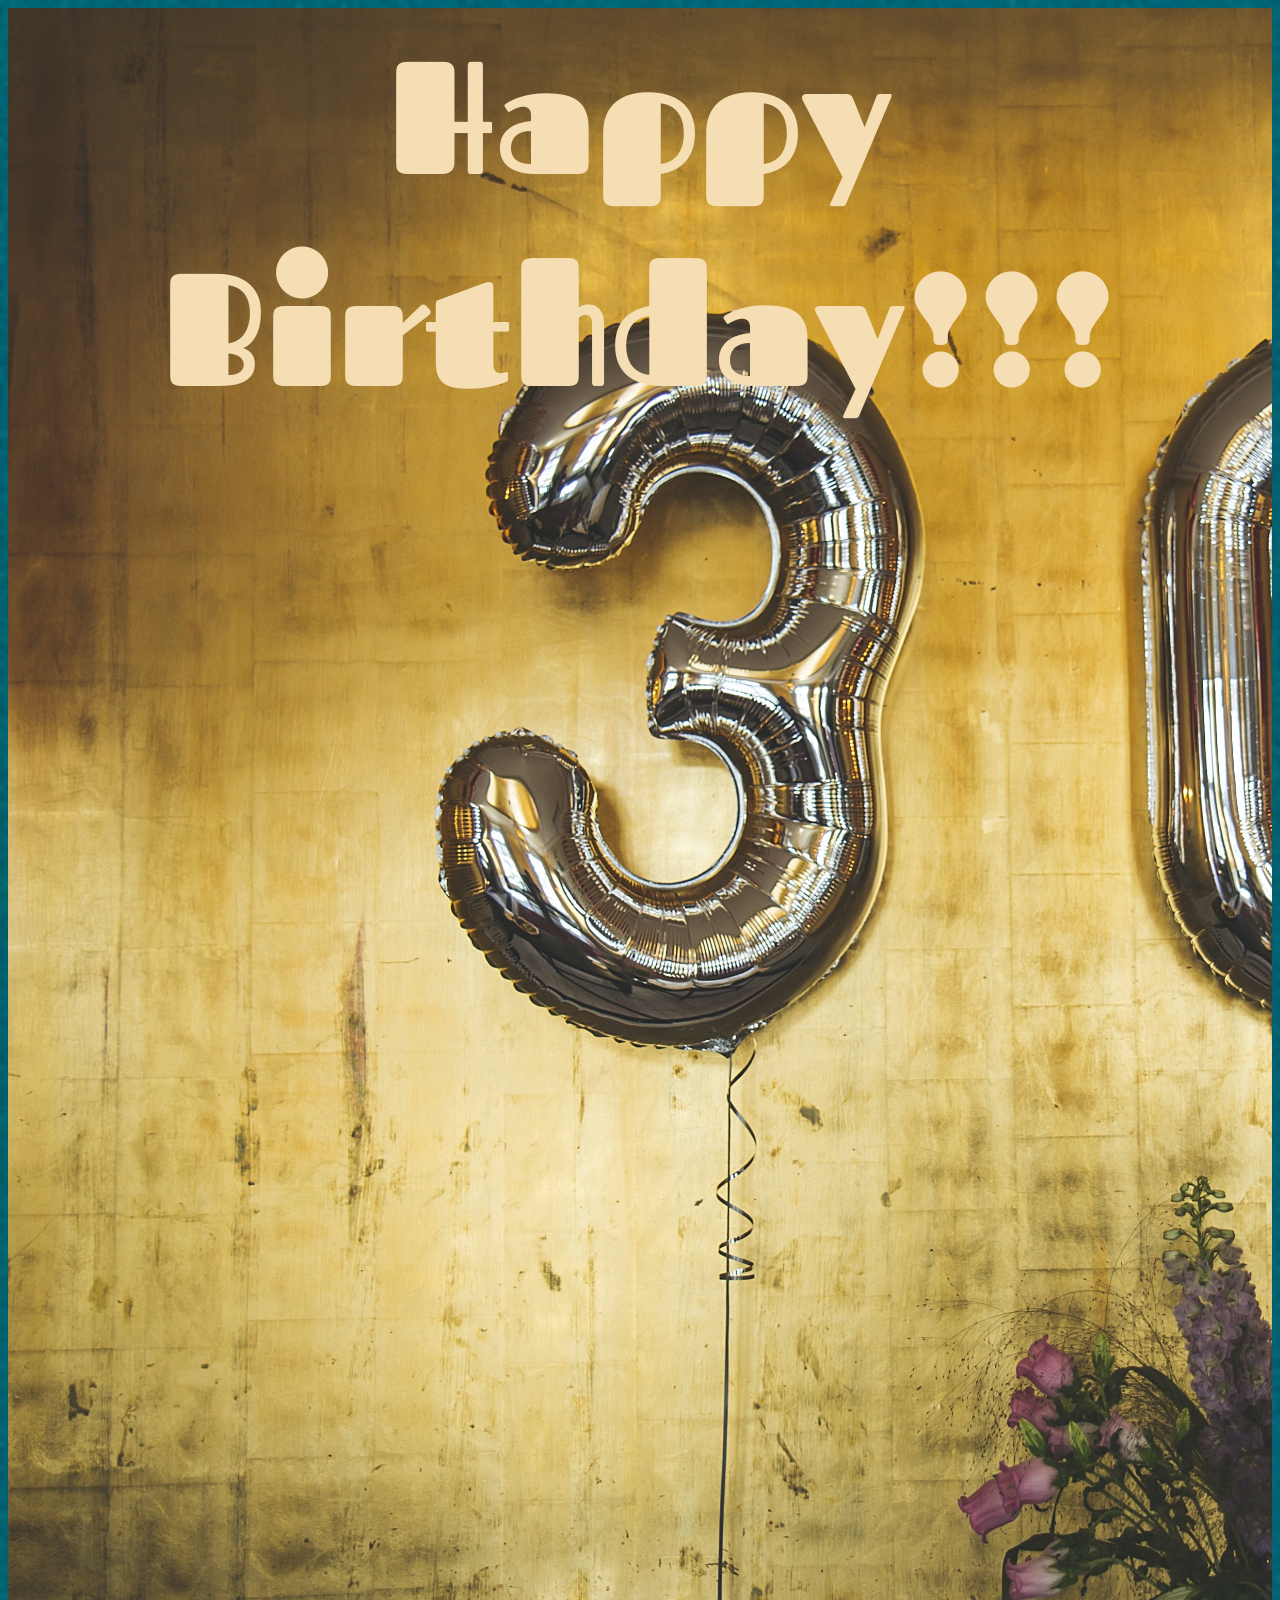
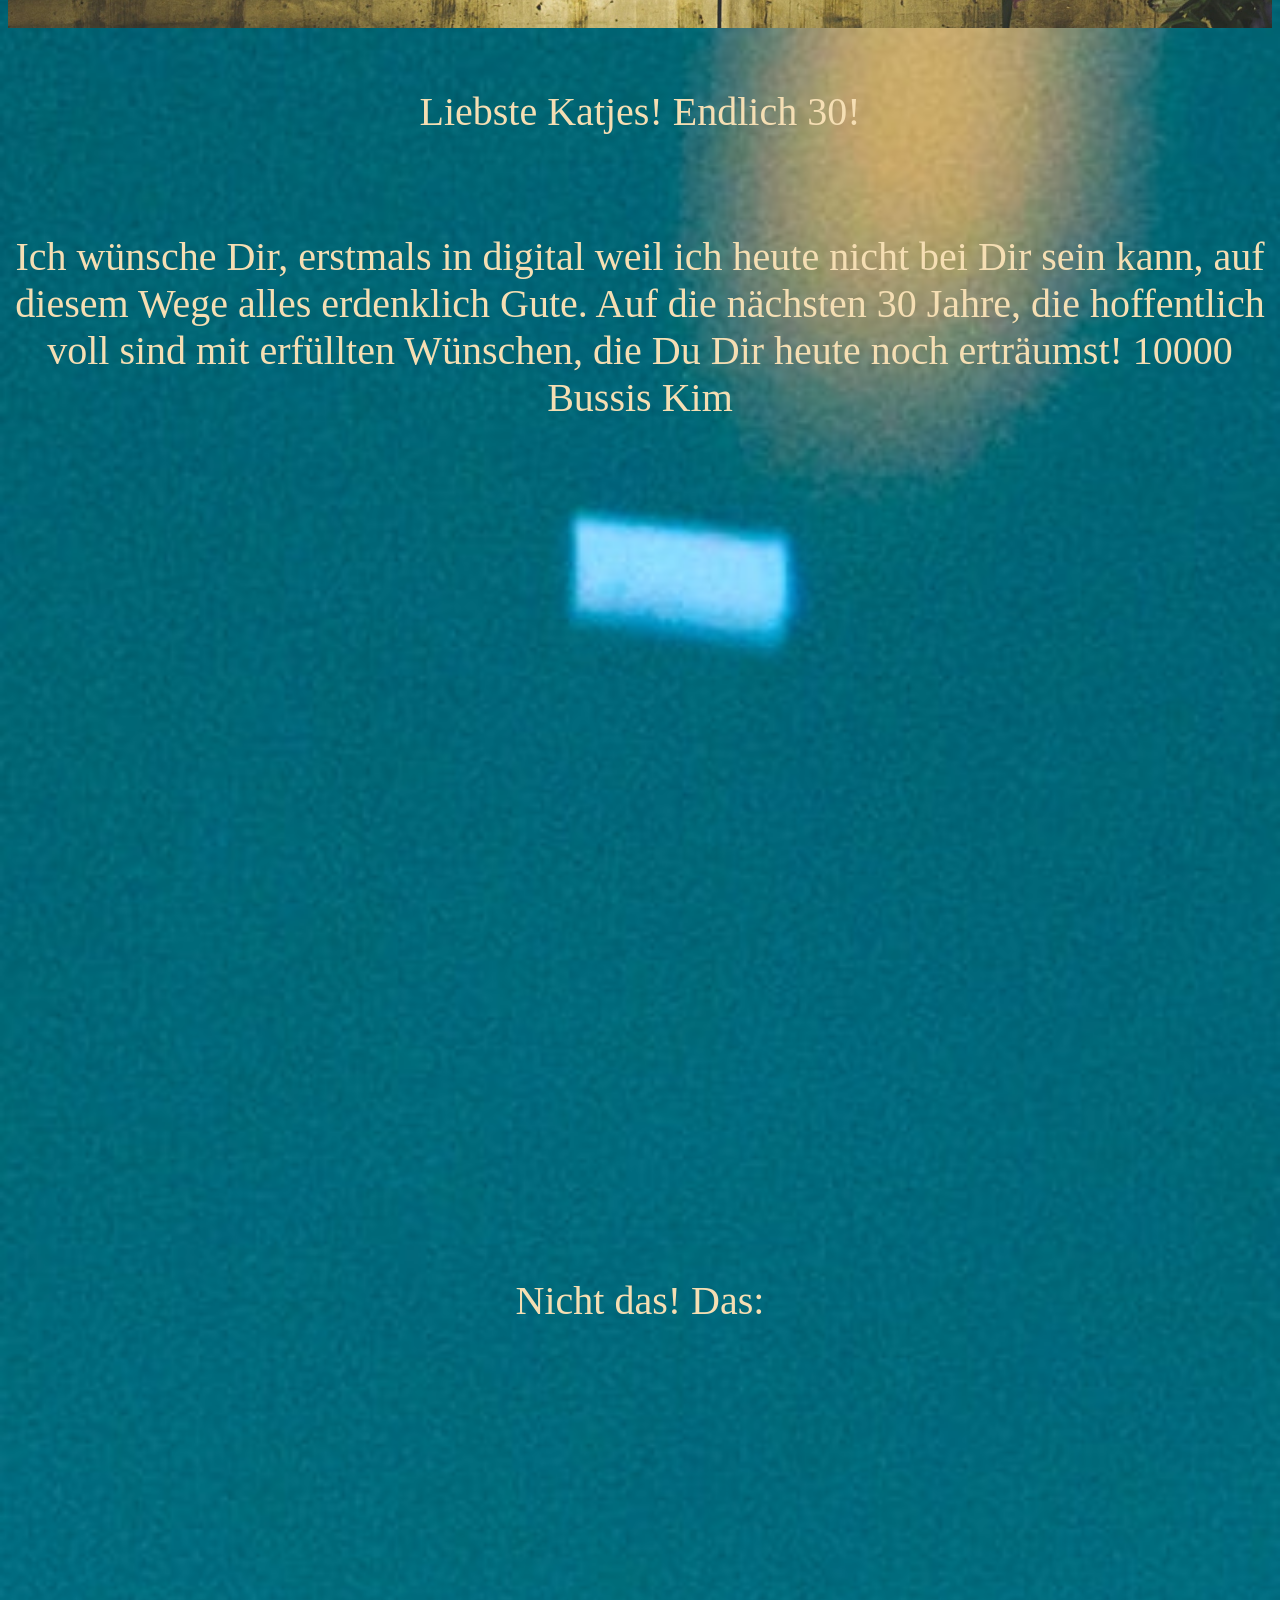
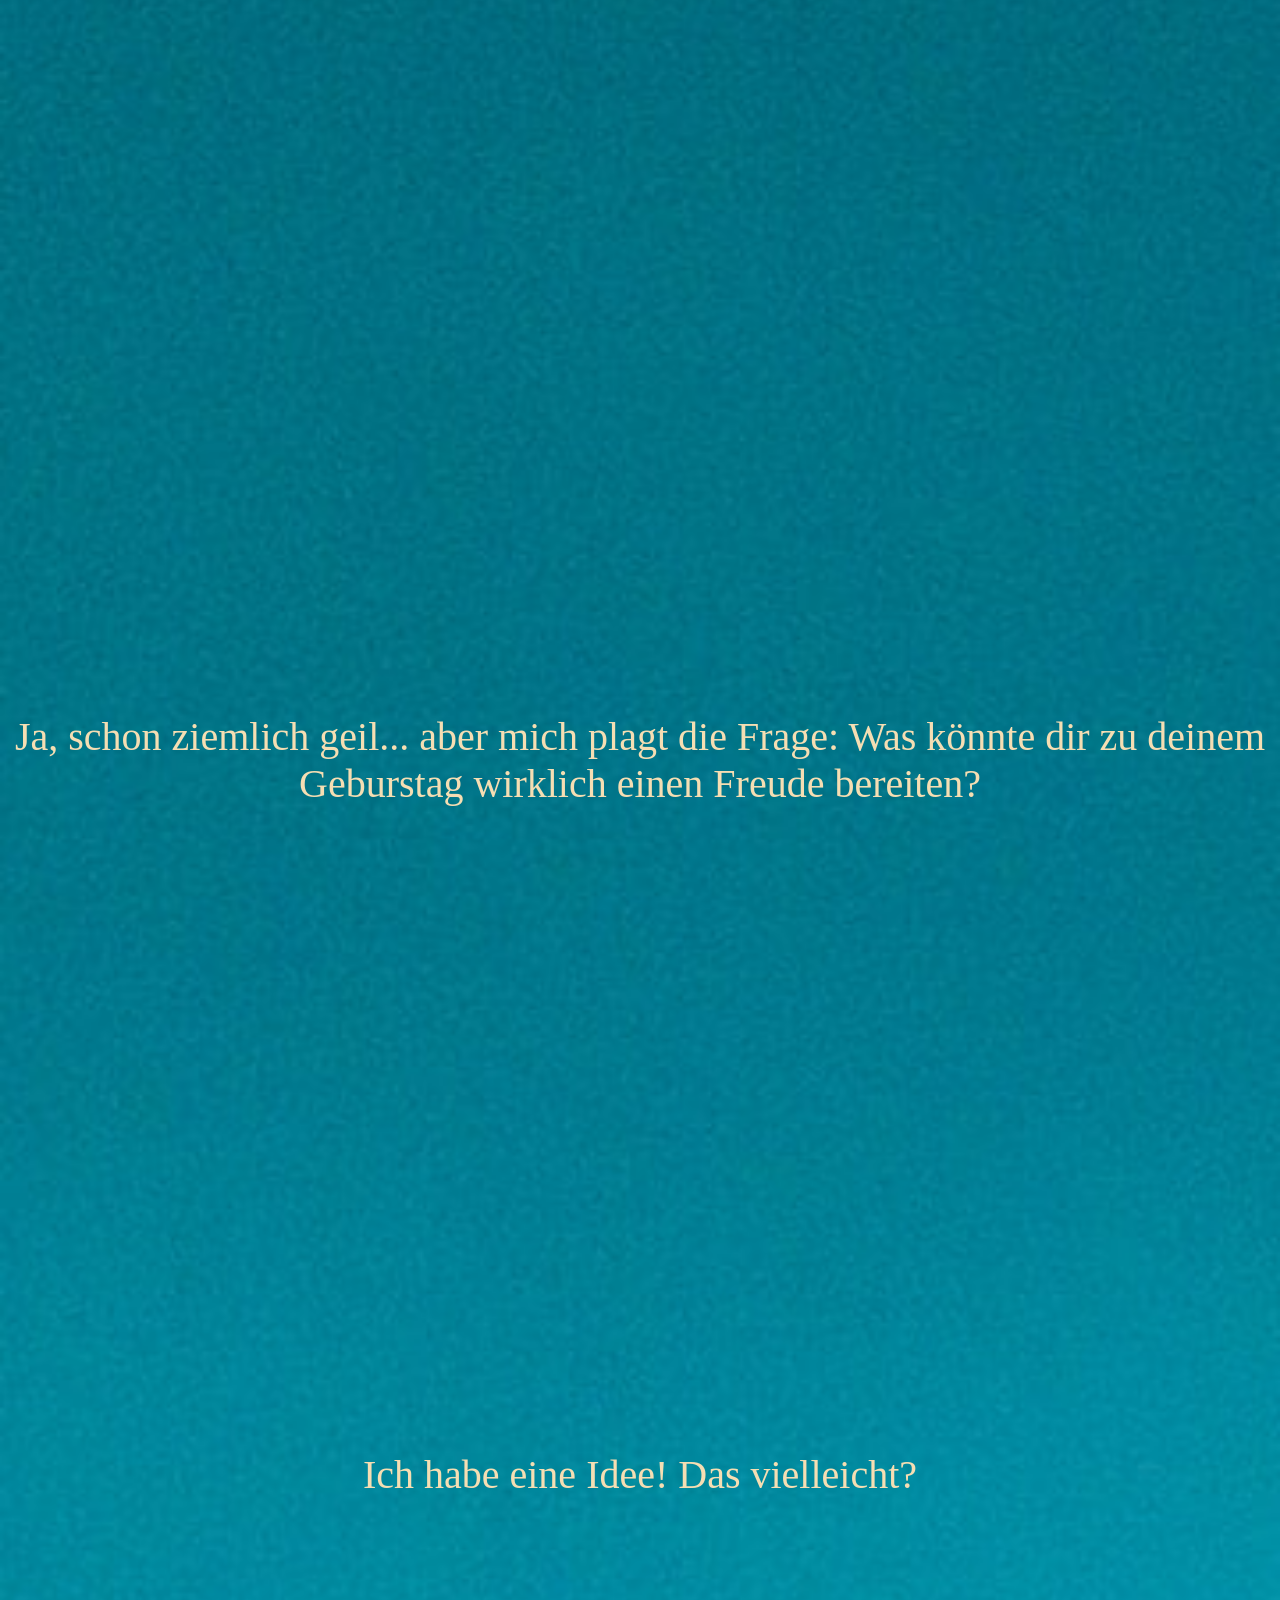
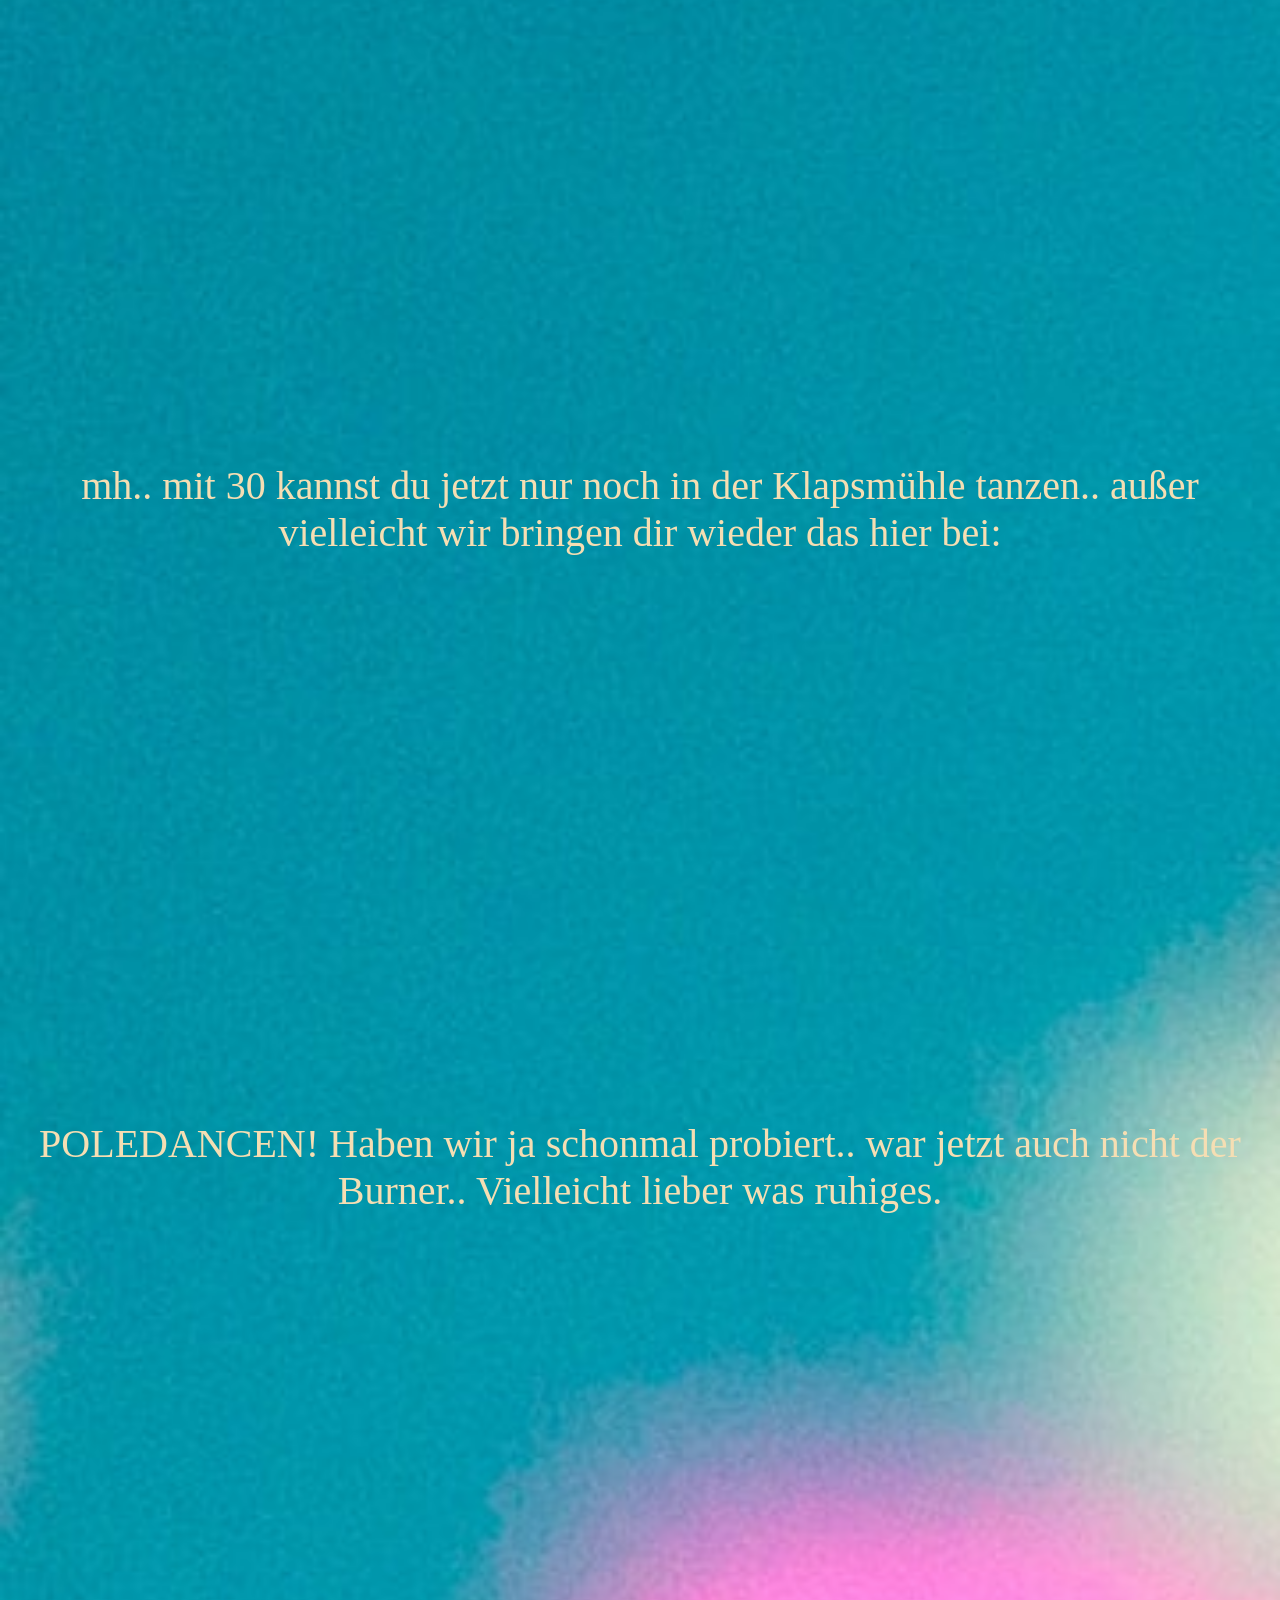
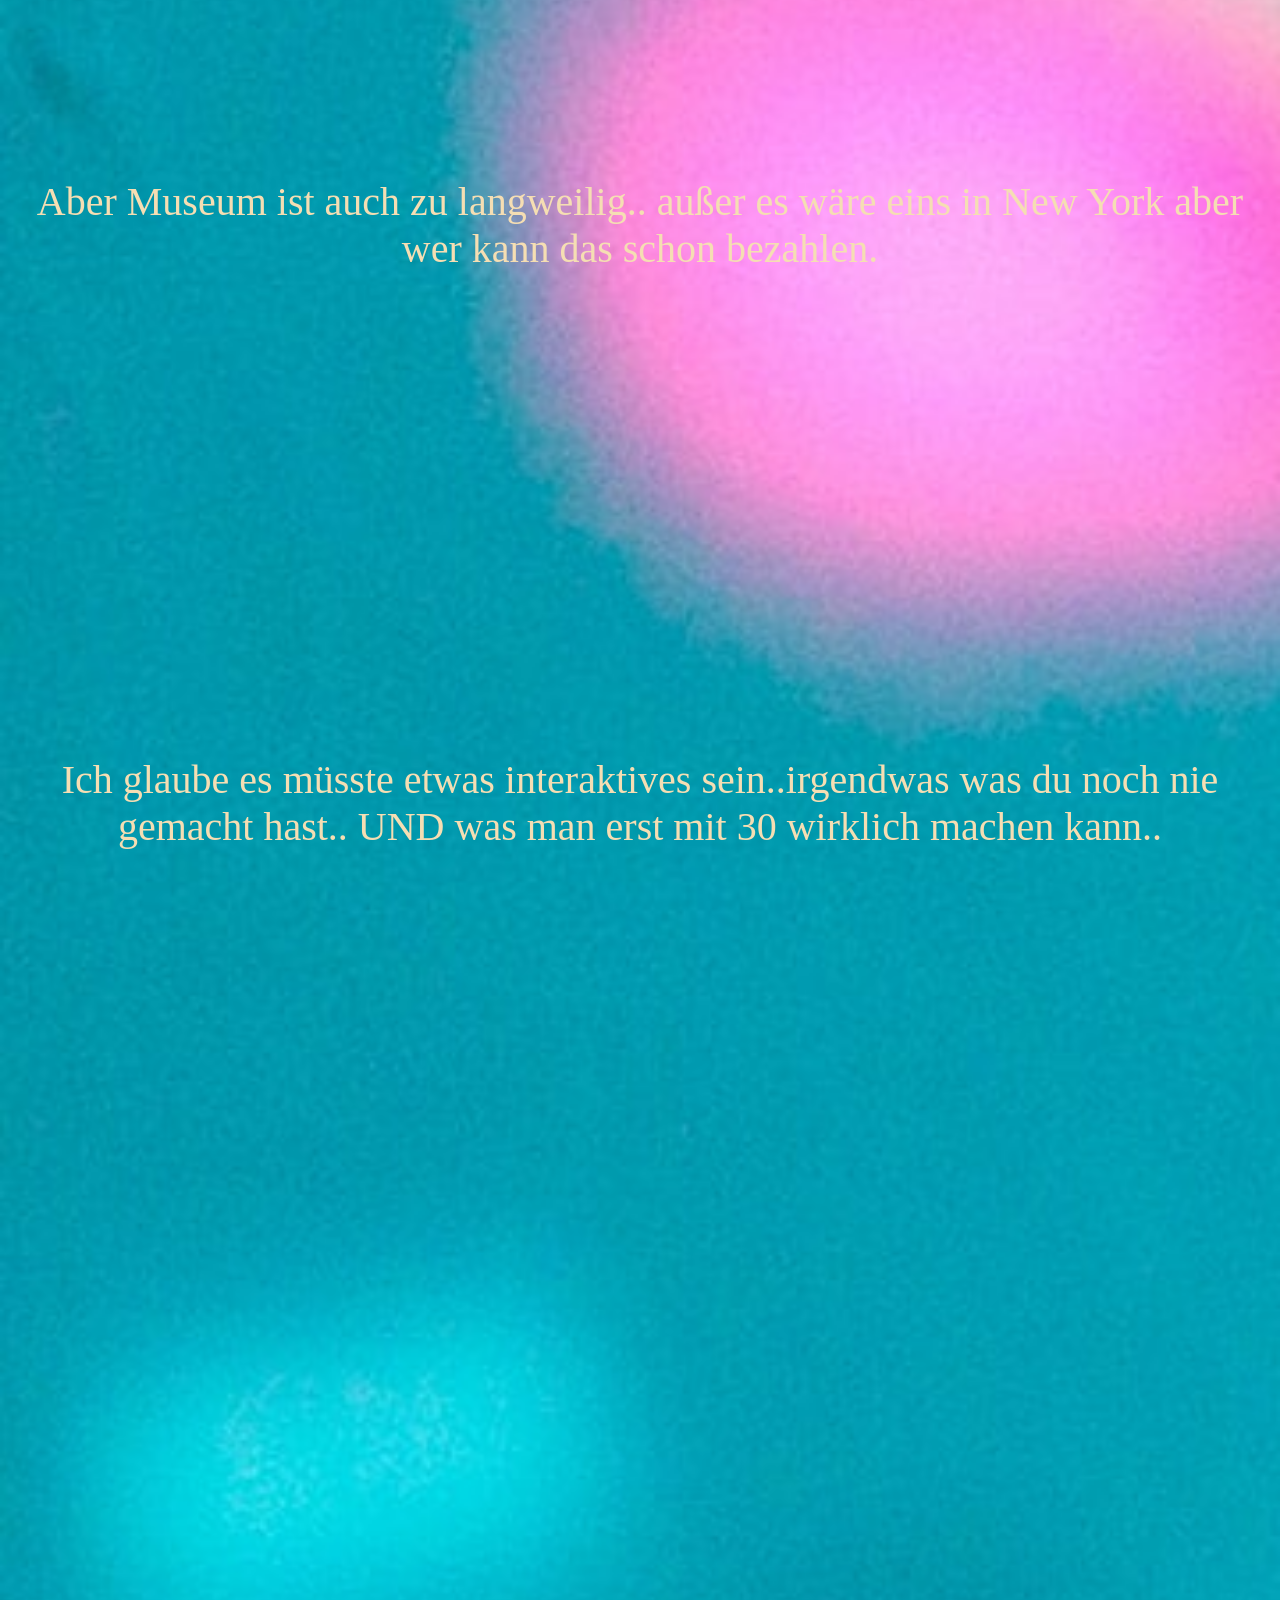
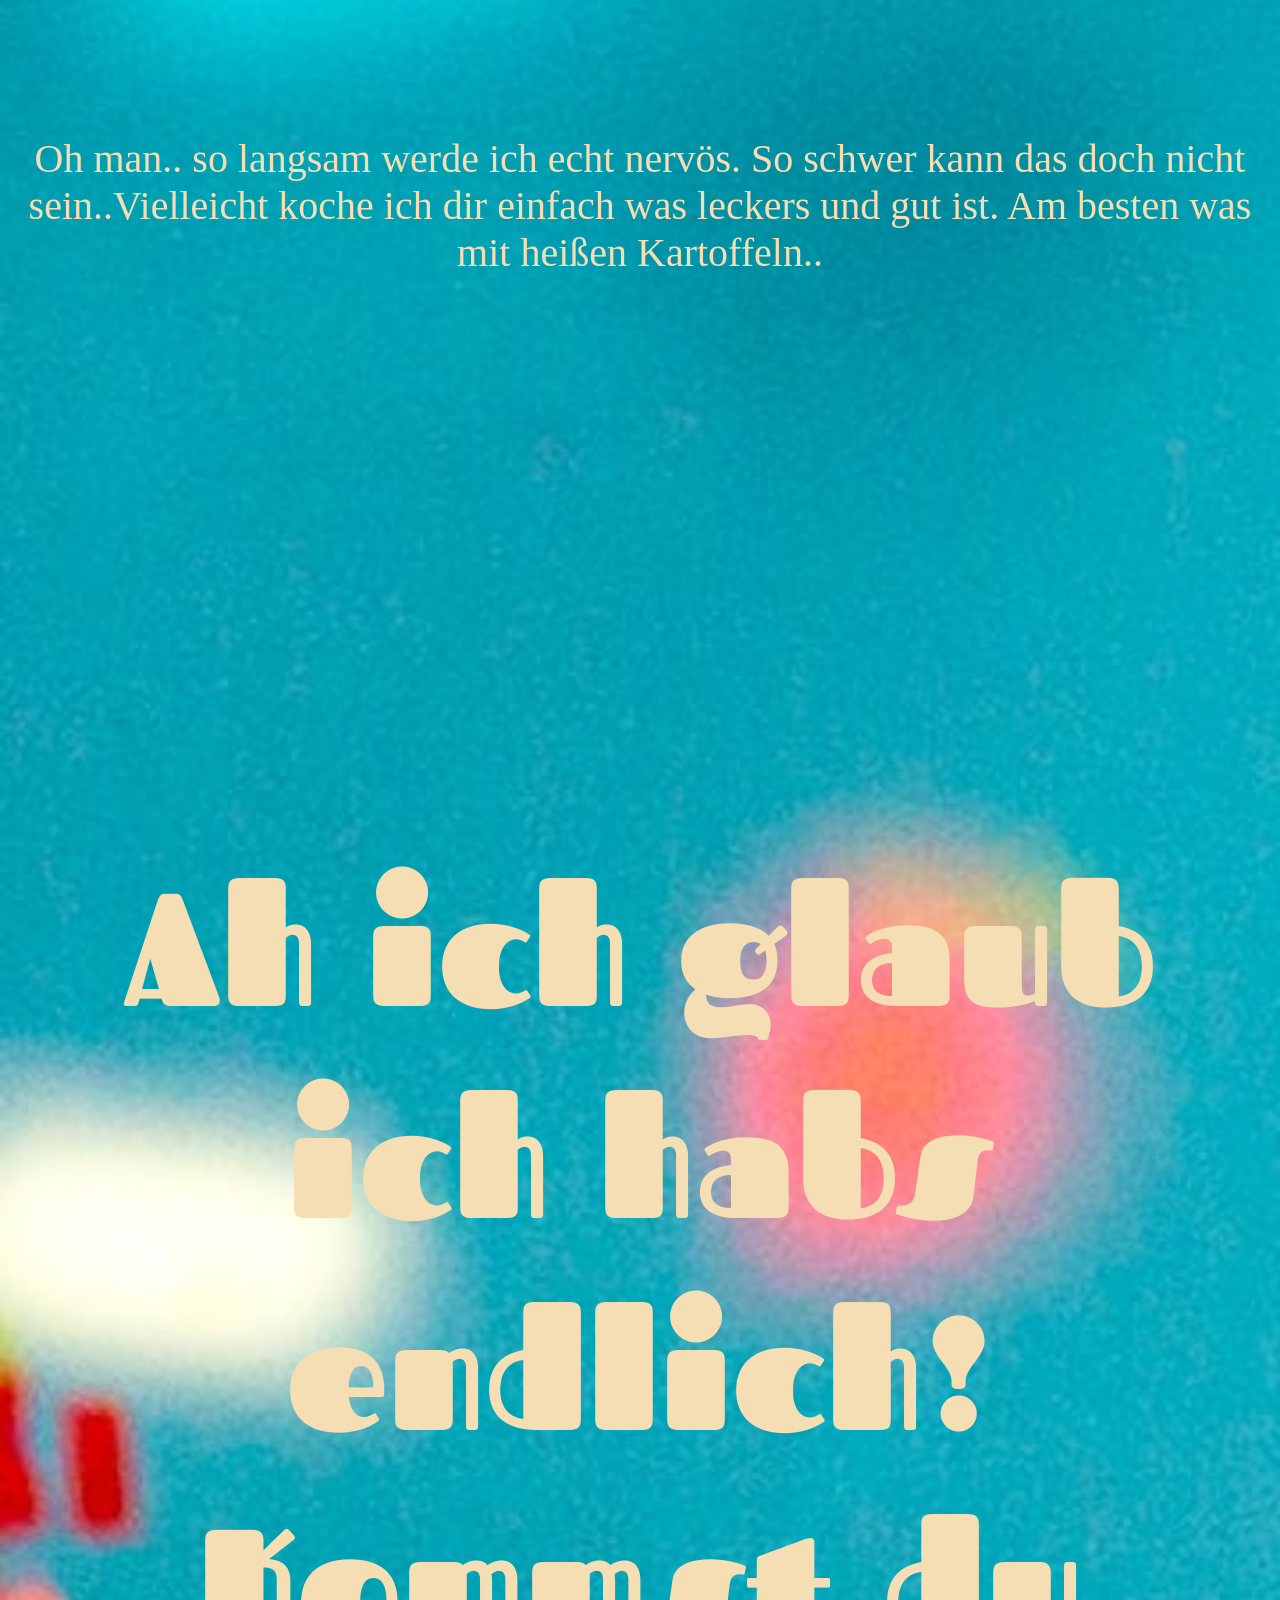
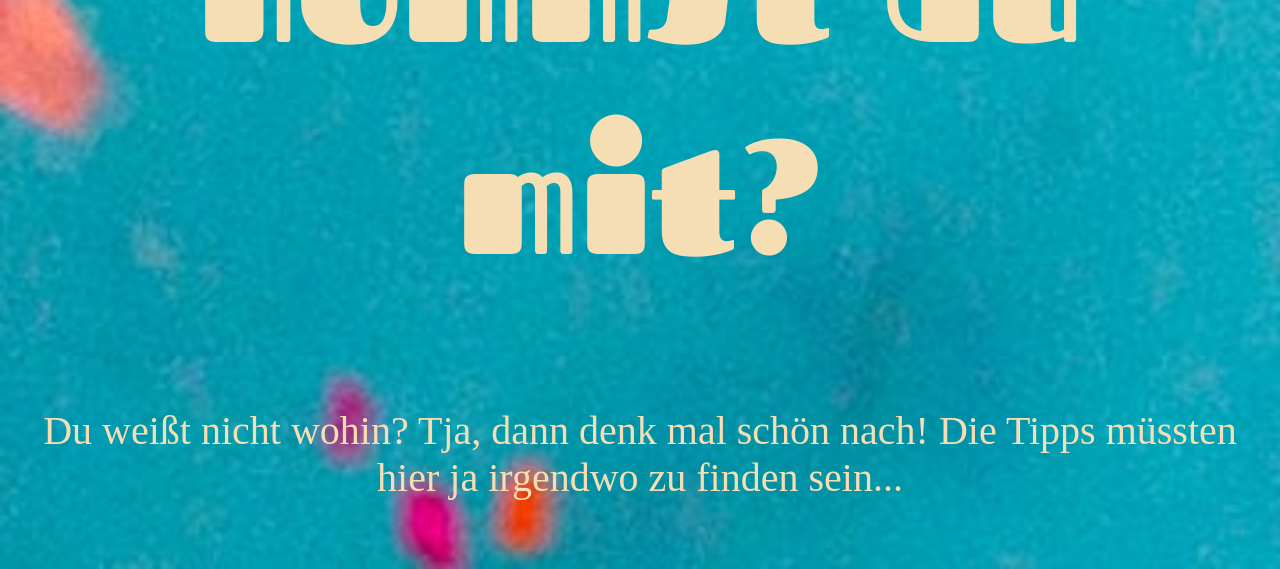
==== index.html @ 93c22a49 "index" ====
<!DOCTYPE html>
<html lang="en">
<head>
  <meta charset="UTF-8">
  <meta name="viewport" content="width=device-width, initial-scale=1.0">
  <link rel="stylesheet" href="style.css">
  <link rel="stylesheet" href="https://use.fontawesome.com/releases/v5.6.3/css/all.css">
  <!-- JavaScript Bundle with Popper -->
  <!-- <link href="https://cdn.jsdelivr.net/npm/bootstrap@5.0.0-beta2/dist/css/bootstrap.min.css" rel="stylesheet" integrity="sha384-BmbxuPwQa2lc/FVzBcNJ7UAyJxM6wuqIj61tLrc4wSX0szH/Ev+nYRRuWlolflfl" crossorigin="anonymous"> -->
  <title>Katjas 30igster</title>
</head>
<body>

  <div class="first">
    <h1>Happy Birthday!!!</h1>

  </div>

  <div class="gifs">
    <p>Liebste Katjes! Endlich 30! </p>
    <br>
    <p>Ich wünsche Dir, erstmals in digital weil ich heute nicht bei Dir sein kann, auf diesem Wege alles erdenklich Gute. Auf die nächsten 30 Jahre, die hoffentlich voll sind mit erfüllten Wünschen, die Du Dir heute noch erträumst! 10000 Bussis Kim</p>
    <iframe src="https://giphy.com/embed/TiDCLLG0VNyPbTI7Pm" width="480" height="270" frameBorder="0" class="giphy-embed" allowFullScreen></iframe>
    <br>
    <iframe src="https://giphy.com/embed/FDHDP7DREKSlYtHm43" width="384" height="480" frameBorder="0" class="giphy-embed" allowFullScreen></iframe>
    <BR></BR>
    <p>Nicht das! Das: </p>
    <iframe src="https://giphy.com/embed/KxiCRZLuQTTaP1aHov" width="480" height="480" frameBorder="0" class="giphy-embed" allowFullScreen></iframe>
    <br>
    <br>
    <iframe src="https://giphy.com/embed/s2qXK8wAvkHTO" width="480" height="316" frameBorder="0" class="giphy-embed" allowFullScreen></iframe><p>
    <br>
    <p>Ja, schon ziemlich geil... aber mich plagt die Frage: Was könnte dir zu deinem Geburstag wirklich einen Freude bereiten?</p>
    <iframe src="https://giphy.com/embed/64afibPa7ySzhFAf00" width="480" height="480" frameBorder="0" class="giphy-embed" allowFullScreen></iframe><p>
  </div>

<!--   <div class="text">
    <h2>Why I love you</h2>
    <p>Du bist nett :) Hoffentlich können wir bald wieder alles so machen wie sonst auch:</p>
  </div> -->

  <div class="gifs">
    <p>Ich habe eine Idee! Das vielleicht?</p>
    <iframe src="https://giphy.com/embed/1qZ7Ny4dYqhxwftGvG" width="461" height="480" frameBorder="0" class="giphy-embed" allowFullScreen></iframe><p>
    <p>mh.. mit 30 kannst du jetzt nur noch in der Klapsmühle tanzen.. außer vielleicht wir bringen dir wieder das hier bei:</p>
    <iframe src="https://giphy.com/embed/DOJ1gcvuzQb9m" width="444" height="480" frameBorder="0" class="giphy-embed" allowFullScreen></iframe><p>
      <p>POLEDANCEN! Haben wir ja schonmal probiert.. war jetzt auch nicht der Burner.. Vielleicht lieber was ruhiges.</p>
      <iframe src="https://giphy.com/embed/D0CdAhLDkmhEs" width="329" height="480" frameBorder="0" class="giphy-embed" allowFullScreen></iframe><p>
      <p>Aber Museum ist auch zu langweilig.. außer es wäre eins in New York aber wer kann das schon bezahlen.</p>
      <iframe src="https://giphy.com/embed/QUL4i6On4IQA2MdxaK" width="480" height="400" frameBorder="0" class="giphy-embed" allowFullScreen></iframe><p>
      <p>Ich glaube es müsste etwas interaktives sein..irgendwas was du noch nie gemacht hast.. UND was man erst mit 30 wirklich machen kann..</p>
      <iframe src="https://giphy.com/embed/DWo6beGJTTqFi" width="480" height="317" frameBorder="0" class="giphy-embed" allowFullScreen></iframe>
      <br>
      <iframe src="https://giphy.com/embed/3ov9jU0dcwWm6at06k" width="480" height="480" frameBorder="0" class="giphy-embed" allowFullScreen></iframe>
      <p>Oh man.. so langsam werde ich echt nervös. So schwer kann das doch nicht sein..Vielleicht koche ich dir einfach was leckers und gut ist. Am besten was mit heißen Kartoffeln..</p>
      <iframe src="https://giphy.com/embed/pORes5MHGkISs" width="461" height="480" frameBorder="0" class="giphy-embed" allowFullScreen></iframe><p>
      <h1>Ah ich glaub ich habs endlich! Kommst du mit?</h1>
      <p>Du weißt nicht wohin? Tja, dann denk mal schön nach! Die Tipps müssten hier ja irgendwo zu finden sein...</p>
  </div>


  <script src="https://cdn.jsdelivr.net/npm/bootstrap@5.0.0-beta2/dist/js/bootstrap.bundle.min.js" integrity="sha384-b5kHyXgcpbZJO/tY9Ul7kGkf1S0CWuKcCD38l8YkeH8z8QjE0GmW1gYU5S9FOnJ0" crossorigin="anonymous"></script>
</body>
</html>
---- style.css ----
@import url(https://fonts.google.com/specimen/Quicksand?sidebar.open=true&selection.family=Quicksand:wght@300);
@import url(https://fonts.google.com/specimen/Lexend+Zetta?selection.family=Lexend+Zetta|Quicksand:wght@300#standard-styles);
@import url('https://fonts.googleapis.com/css2?family=Fascinate&display=swap');

<style>

  body {}


  body {
    background-image: url('images/jason-leung-Xaanw0s0pMk-unsplash.jpg');
    background-size: cover;
  }

  h1 {
    font-family: 'Fascinate', cursive;
    color: wheat;
    font-size: 10em;
    margin-block-start: 0;
      }

  p {
    font-family:'Quicksand';
    font-size: 40px;
    color: wheat;
;  }

  .first {
    background-image: url('images/johannes-w-qaIQk1TVon8-unsplash.jpg');
    height: 180vh;
    background-repeat: no-repeat;
    background-size: cover;
    text-align: center;
  }

  .gifs {
    text-align: center;
    padding: 20px 0px;
  }
  .text{
    height: 40em;
    text-align: center;
    padding-top: 10em;
  }
</style>
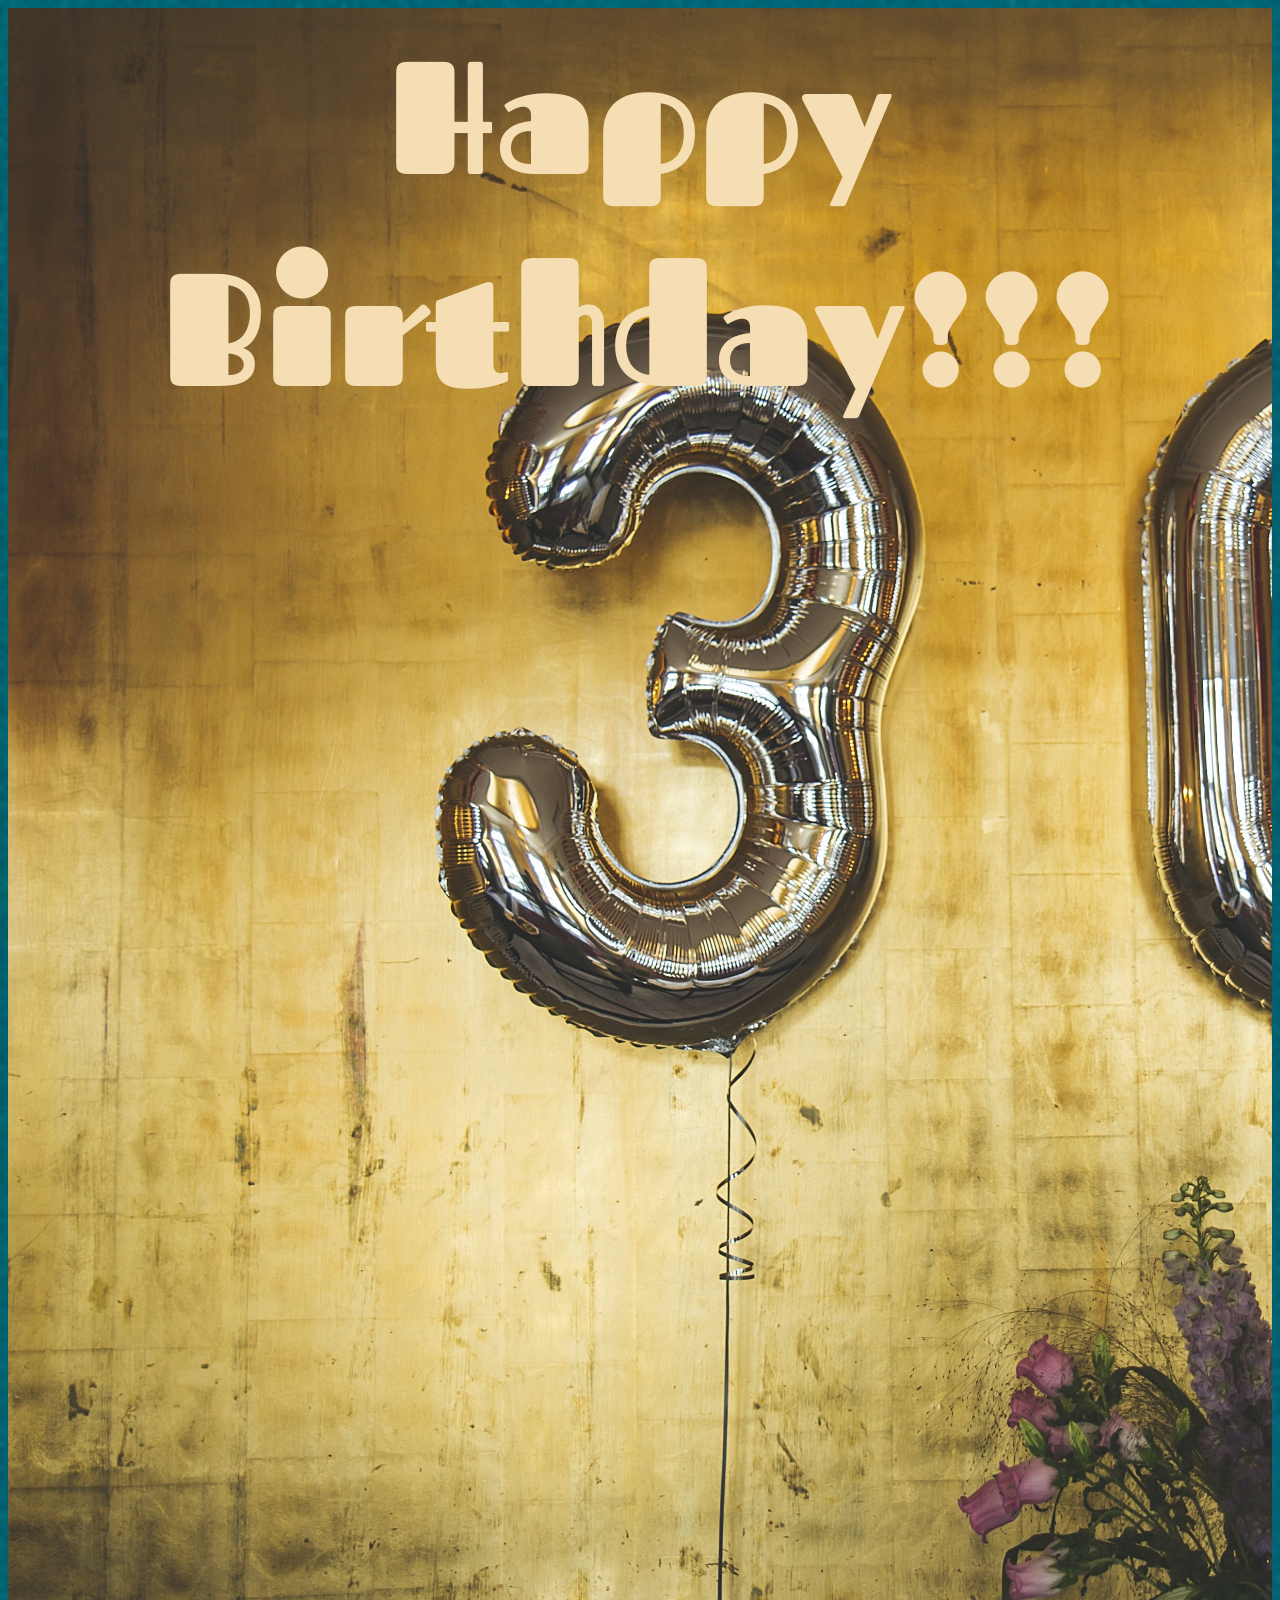
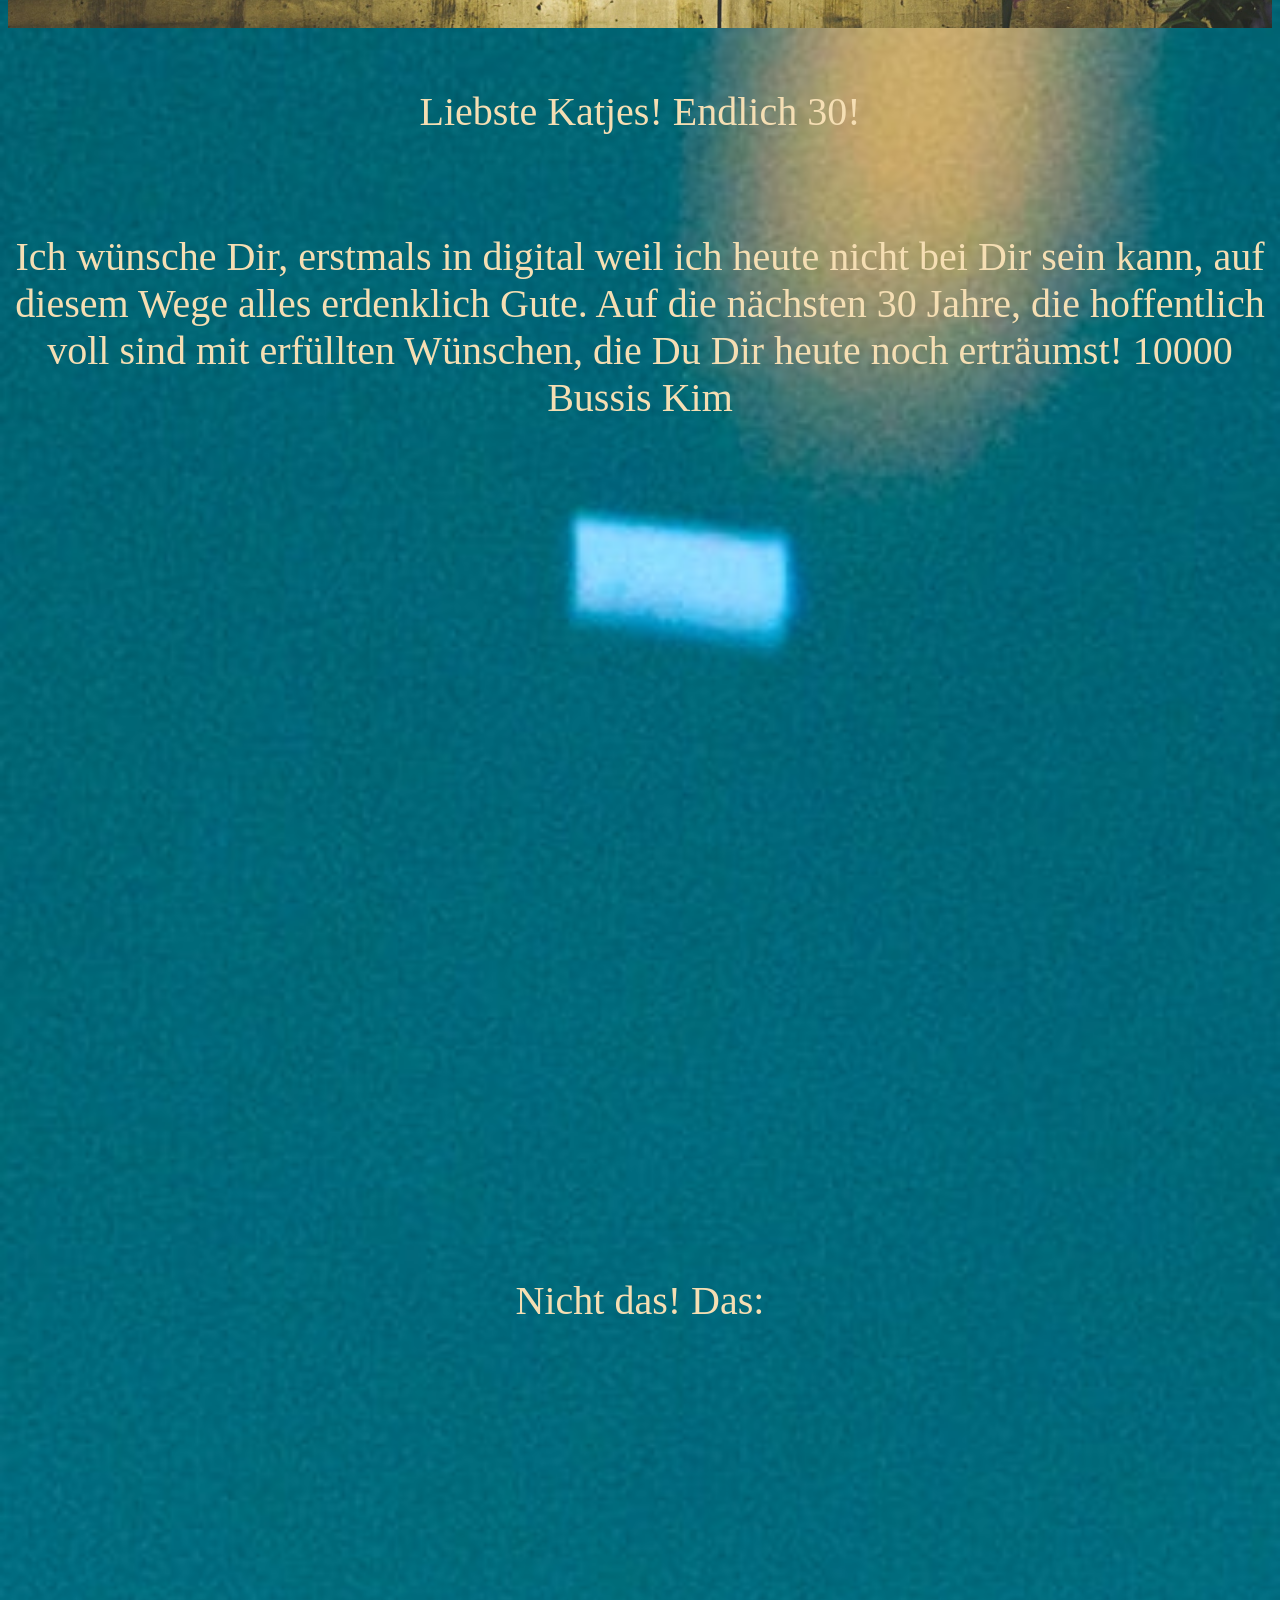
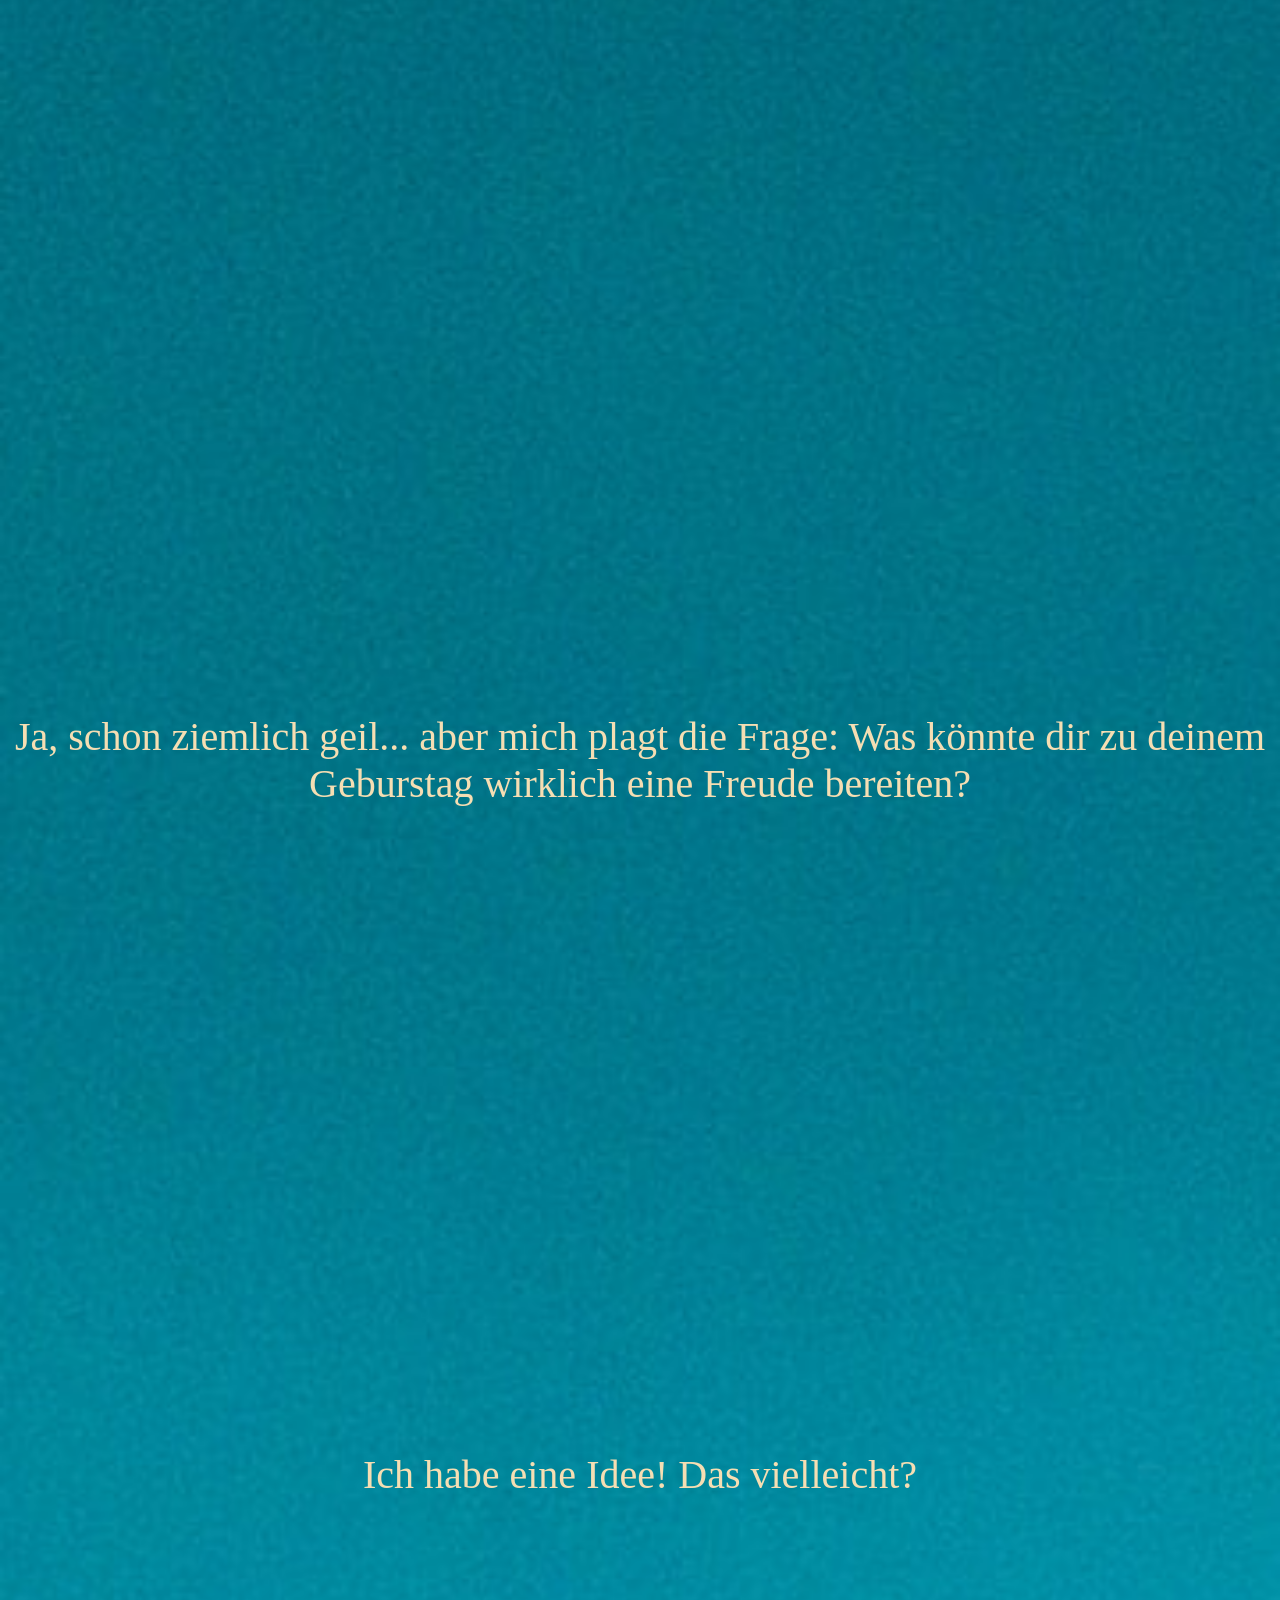
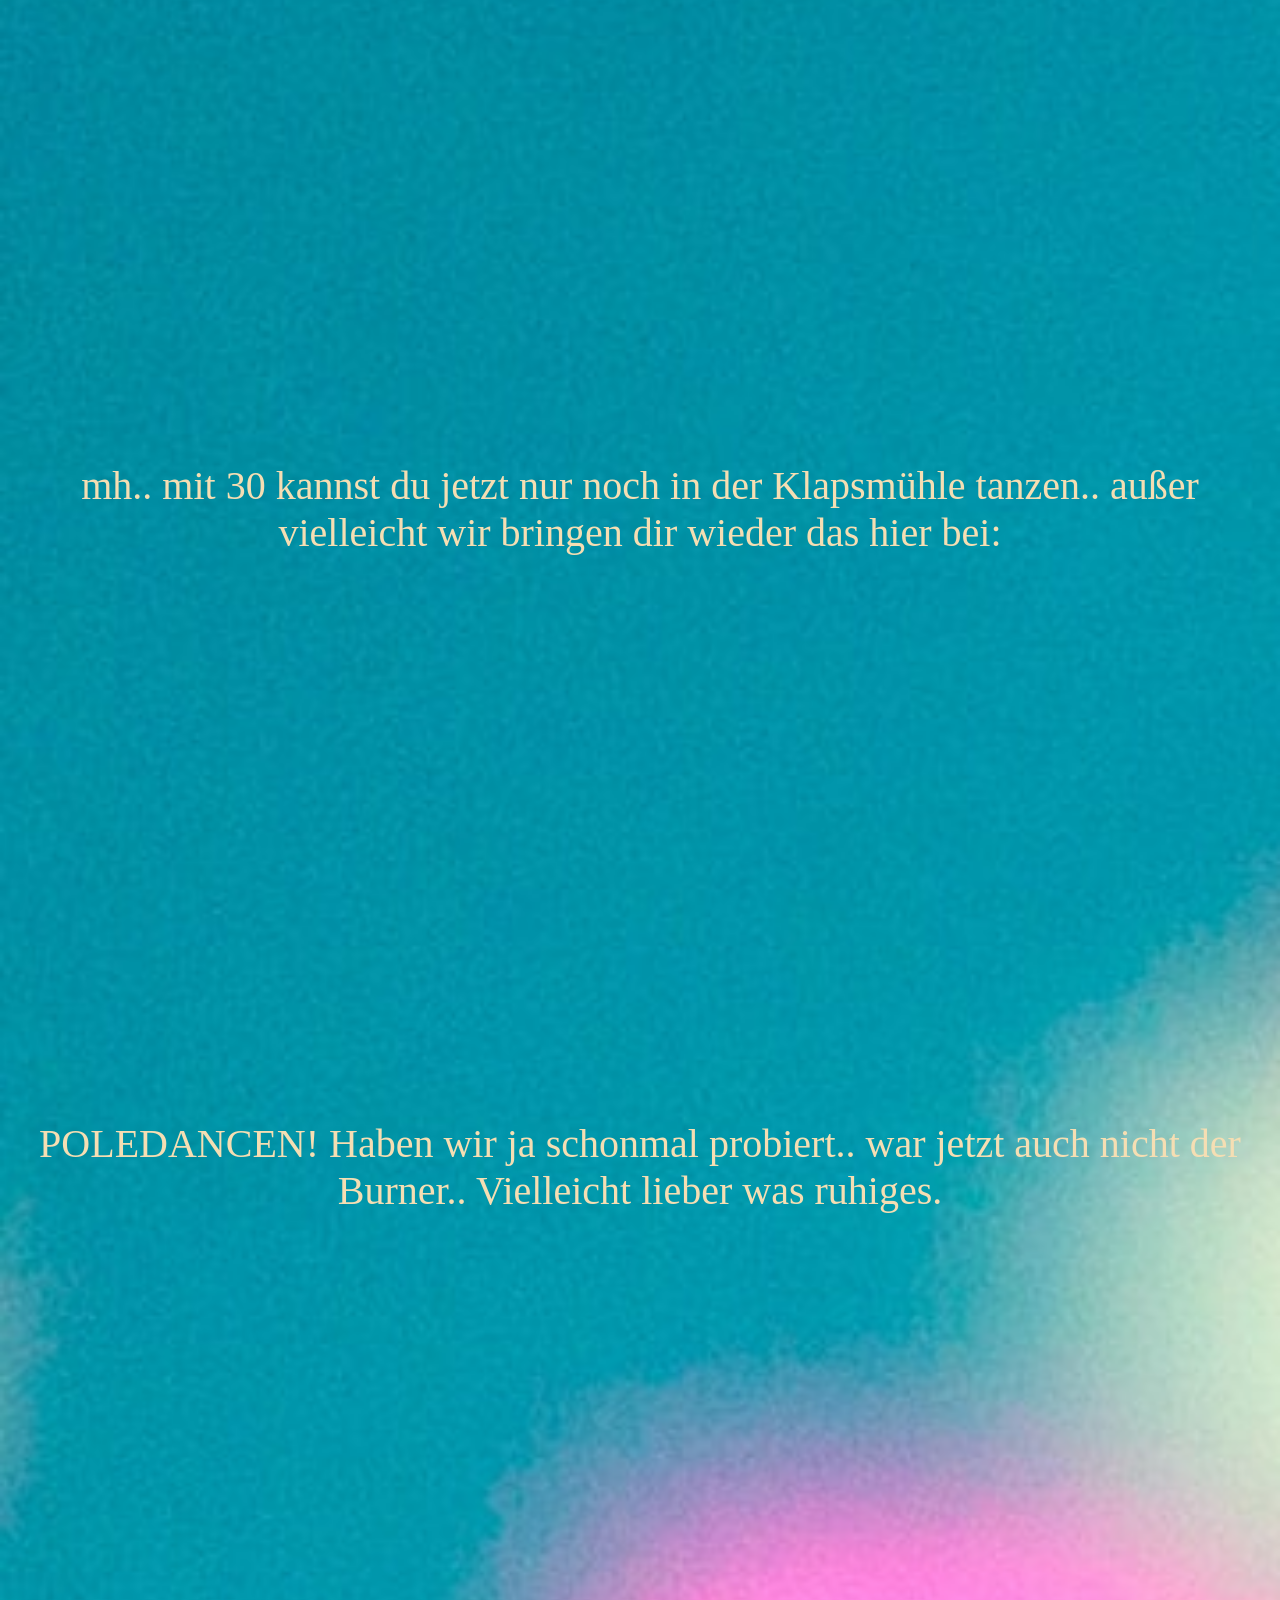
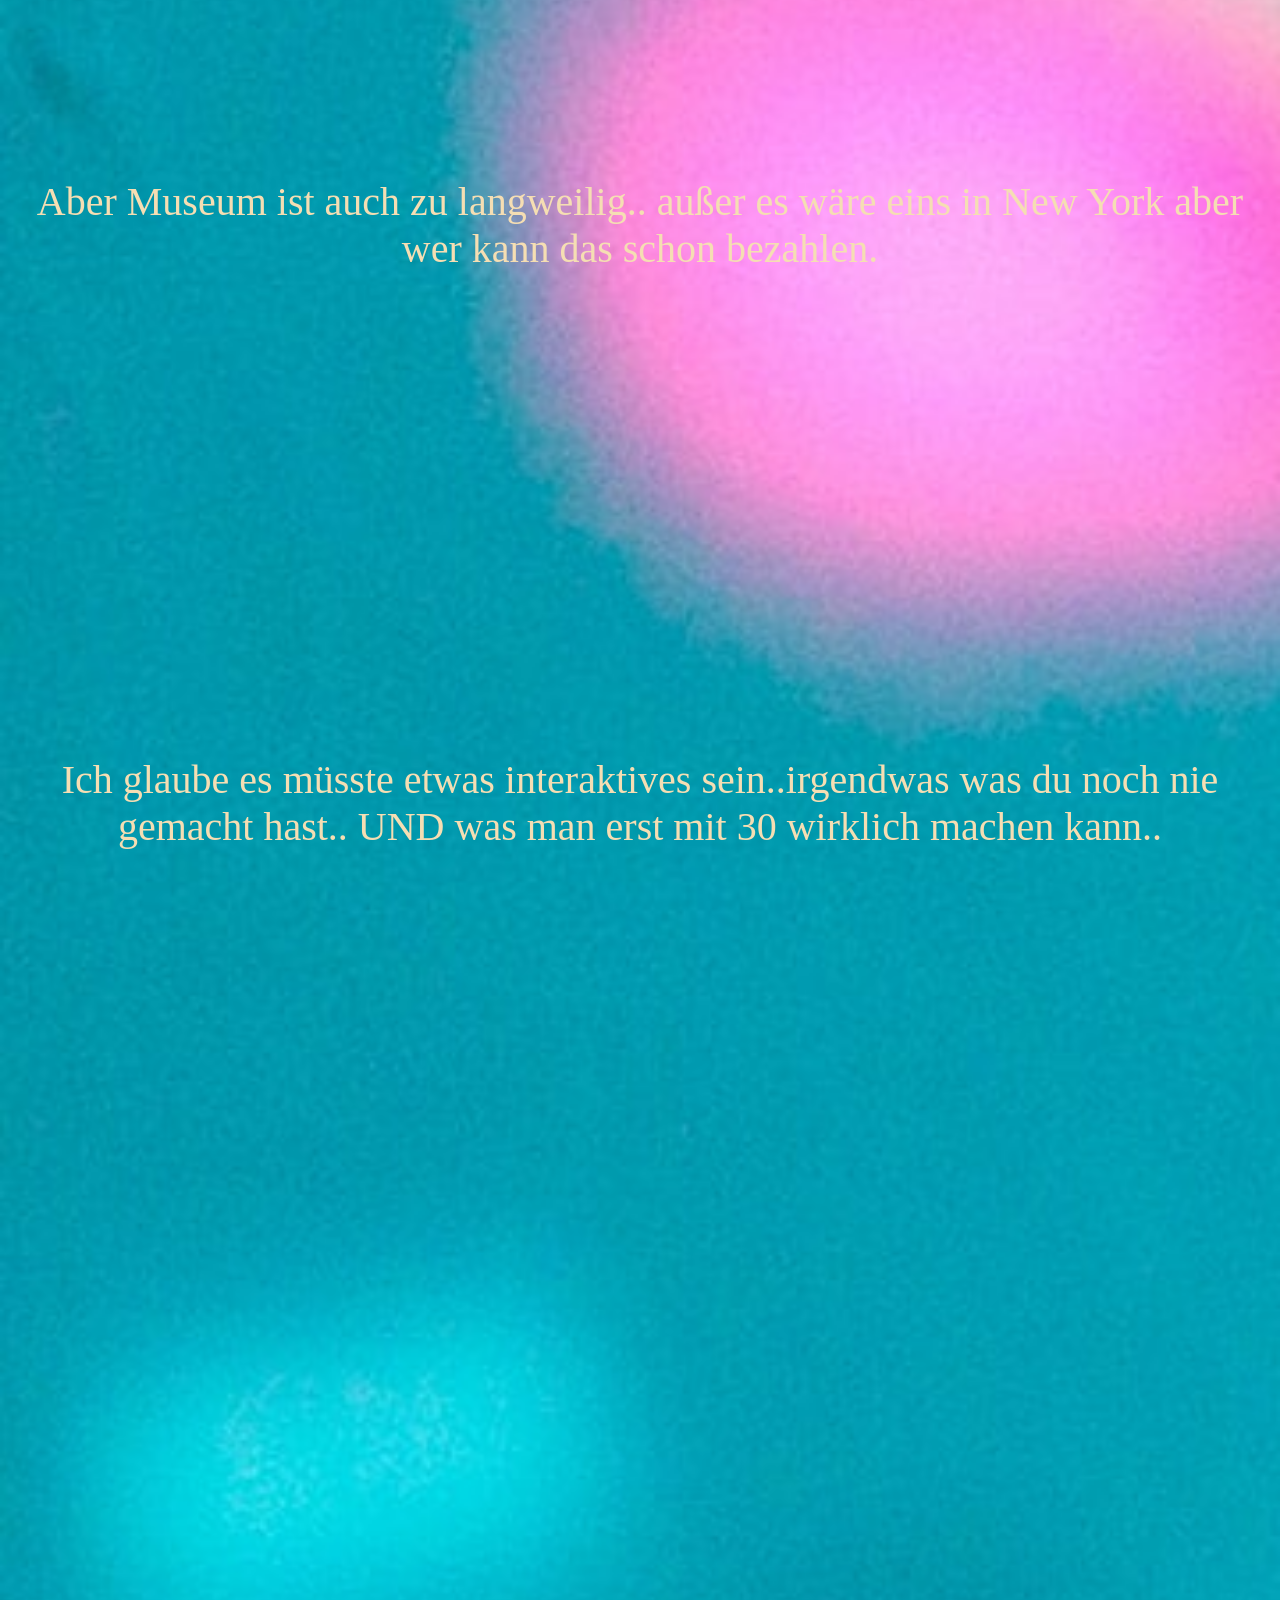
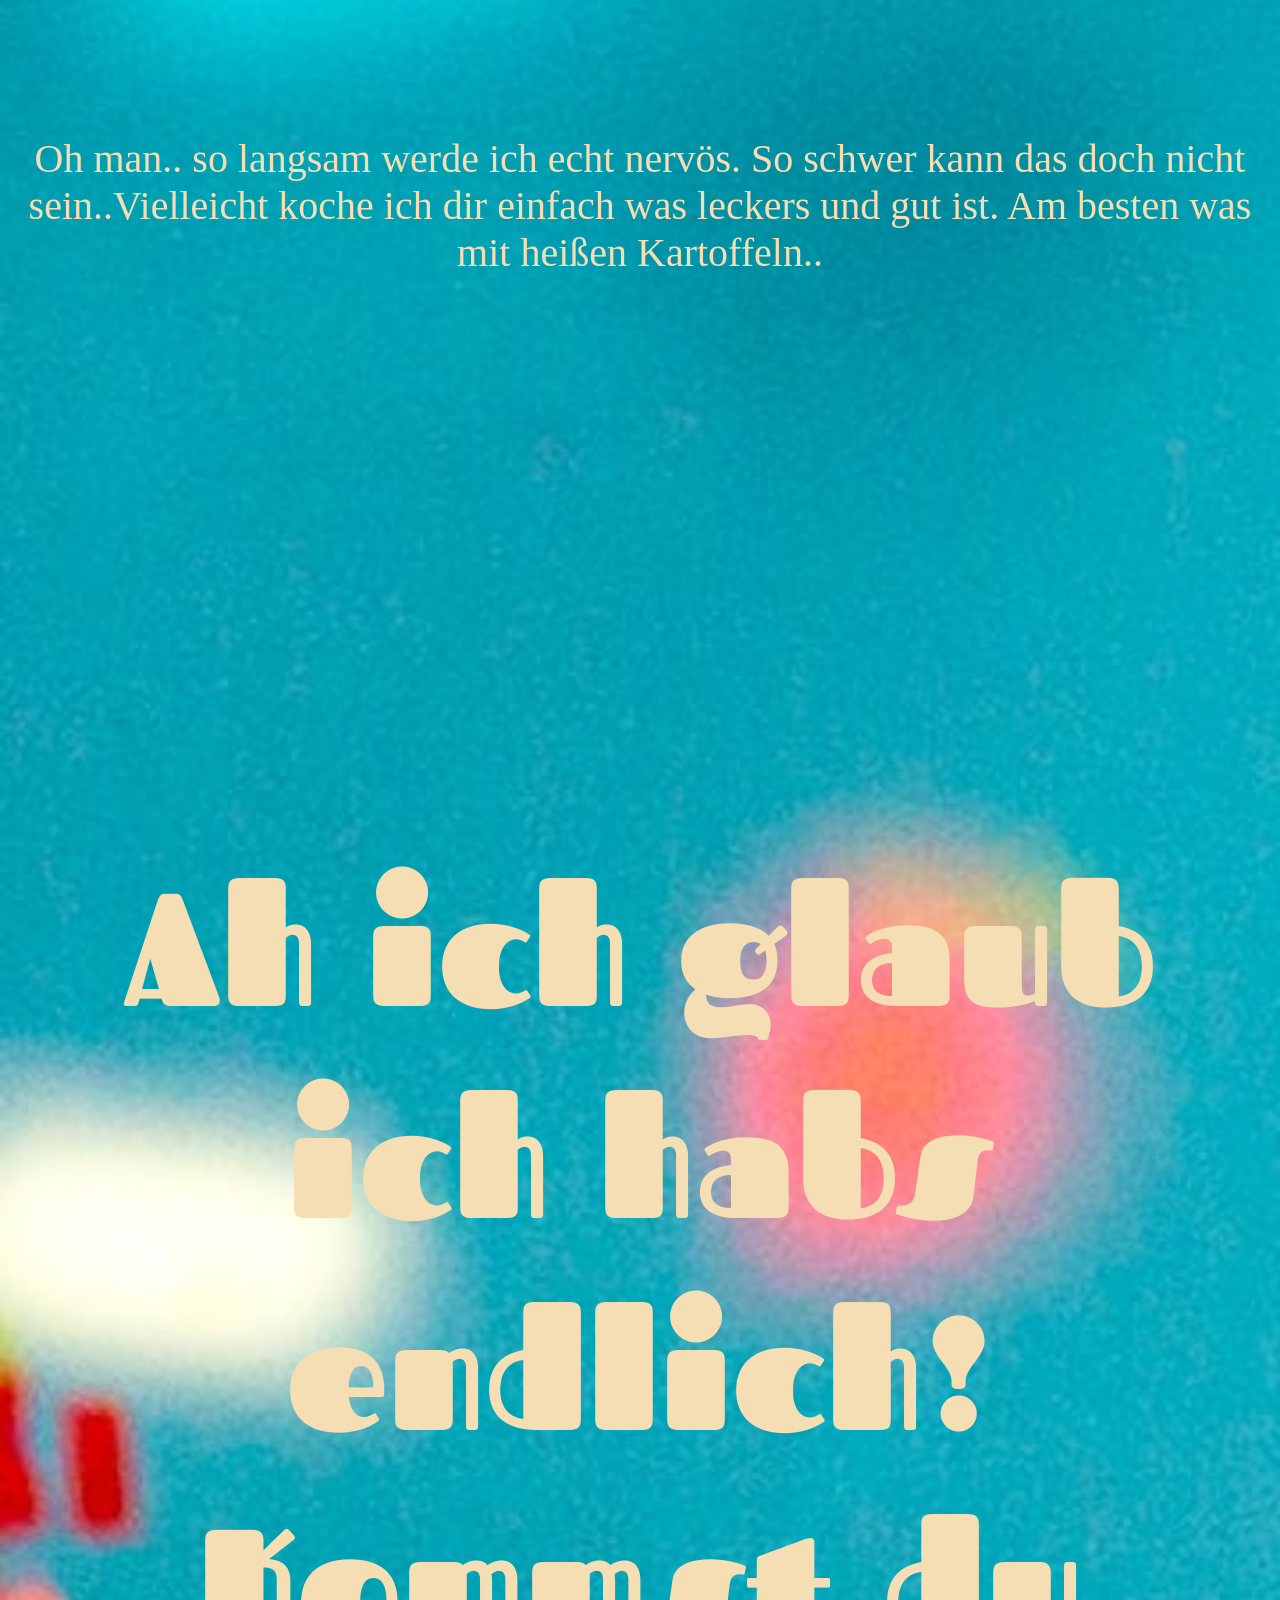
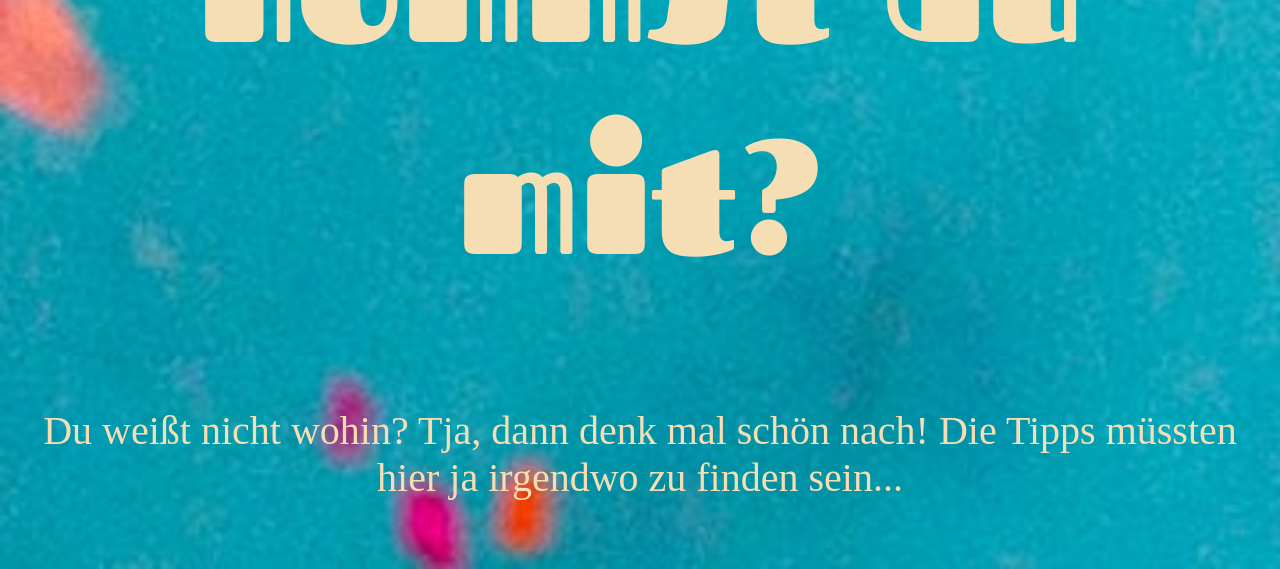
==== commit 24d0b93c: "new" ====
--- a/index.html
+++ b/index.html
@@ -30,7 +30,7 @@
     <br>
     <iframe src="https://giphy.com/embed/s2qXK8wAvkHTO" width="480" height="316" frameBorder="0" class="giphy-embed" allowFullScreen></iframe><p>
     <br>
-    <p>Ja, schon ziemlich geil... aber mich plagt die Frage: Was könnte dir zu deinem Geburstag wirklich einen Freude bereiten?</p>
+    <p>Ja, schon ziemlich geil... aber mich plagt die Frage: Was könnte dir zu deinem Geburstag wirklich eine Freude bereiten?</p>
     <iframe src="https://giphy.com/embed/64afibPa7ySzhFAf00" width="480" height="480" frameBorder="0" class="giphy-embed" allowFullScreen></iframe><p>
   </div>
 
